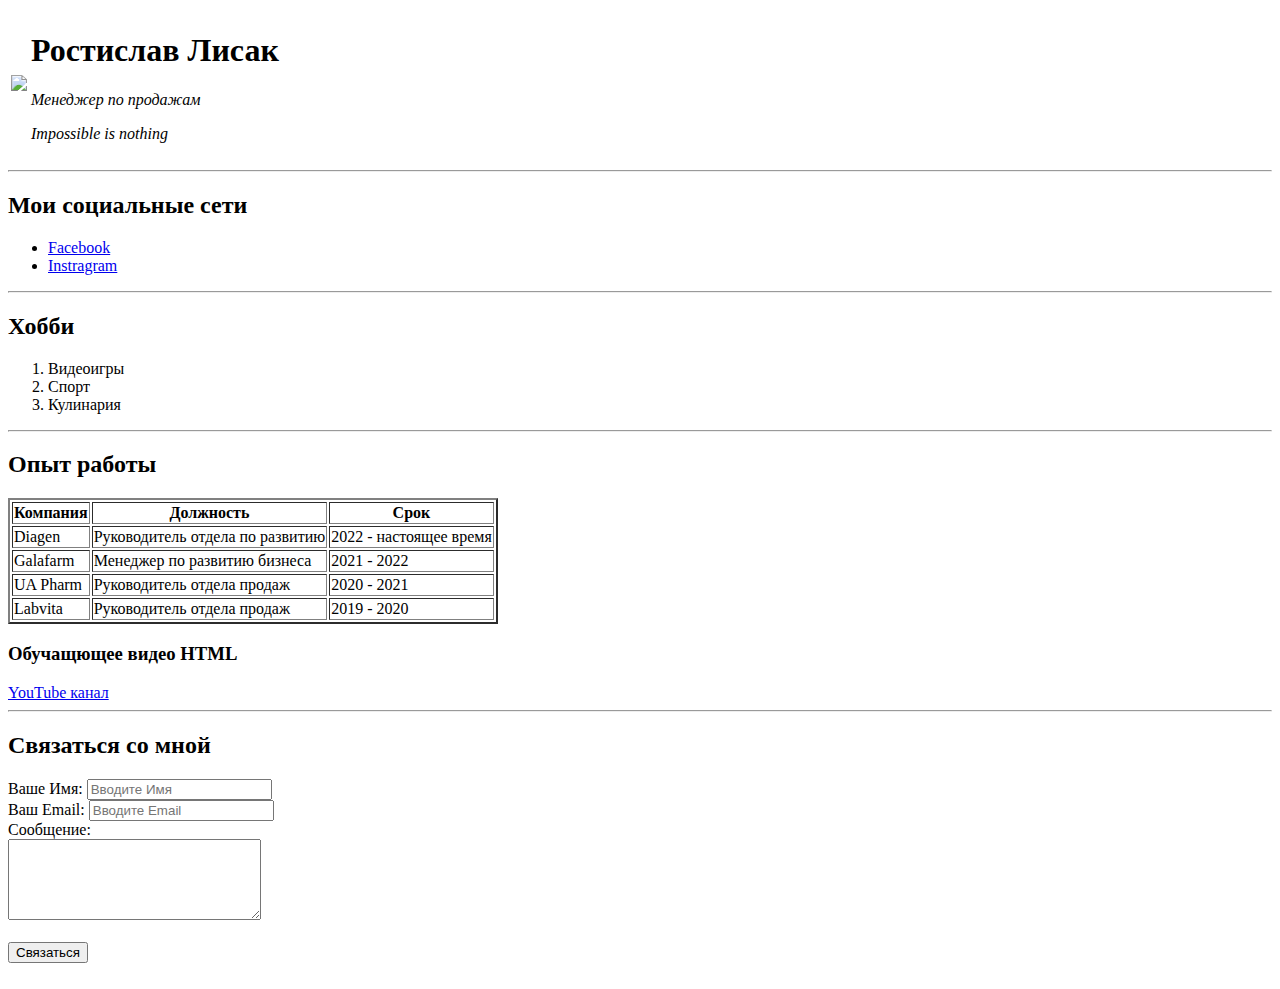
==== index.html @ 3a951378 "Create CV" ====
<!DOCTYPE html>
<html>
<head>
    <meta charset="UTF-8">
    <title>Ростислав Лисак</title>
</head>
<body>
    <table>
    <tr>
        <td>
            <img src="https://encrypted-tbn0.gstatic.com/images?q=tbn:ANd9GcSpwhJscgv9q_q6D1q1VCrUpm_bke08AkAEXg&usqp=CAU" width="400"/>
        </td>
        <td>  
            <h1>Ростислав Лисак</h1>
            <p> <em>Менеджер по продажам</em></p>
            <p> <strong></strong></p>
            <p> <em>Impossible is nothing</em></p>
            <p> <strong></strong></p>
        </td>
    </tr>
    <table>
<hr>

<h2>Мои социальные сети</h2>
<ul>
<li><a href="https://www.facebook.com" target="_blank">Facebook</a></li>
<li><a href="https://www.instagram.com" target="_blank">Instragram</a></li>
</ul>

<hr>

<h2>Хобби</h2>
<ol>
    <li>Видеоигры</li>
    <li>Спорт</li>
    <li>Кулинария</li>
</ol>

<hr>

<h2>Опыт работы</h2>
<table border="2">
    <tr>
        <th>Компания</th>
        <th>Должность</th>
        <th>Срок</th>
    </tr>
    <tr>
        <td>Diagen</td>
        <td>Руководитель отдела по развитию</td>
        <td>2022 - настоящее время</td>
    </tr>
    <tr>
        <td>Galafarm</td>
        <td>Менеджер по развитию бизнеса</td>
        <td>2021 - 2022</td>
    </tr>
    <tr>
        <td>UA Pharm</td>
        <td>Руководитель отдела продаж</td>
        <td>2020 - 2021</td>
    </tr>
    <tr>
        <td> Labvita</td>
        <td>Руководитель отдела продаж</td>
        <td>2019 - 2020</td>
    </tr>
    
</table>


<h3>Обучащющее видео HTML</h3>
<a href="youtube.html">YouTube канал</a>

<hr>

<h2>Связаться со мной</h2>
<form action="/">
    <label for="name">Ваше Имя:</label>
    <input type="text" id="name" placeholder="Вводите Имя">

    <br>

    <label for="email">Ваш Email:</label>
    <input type="email" id="email" placeholder="Вводите Email">

    <br>

    <label for="email">Сообщение:</label>
    <br>
    <textarea name="" id="text" cols="29" rows="5"></textarea>

    <br>
    <br>

<input type="submit" value="Связаться">
</form>


<br>

</body>
</html>
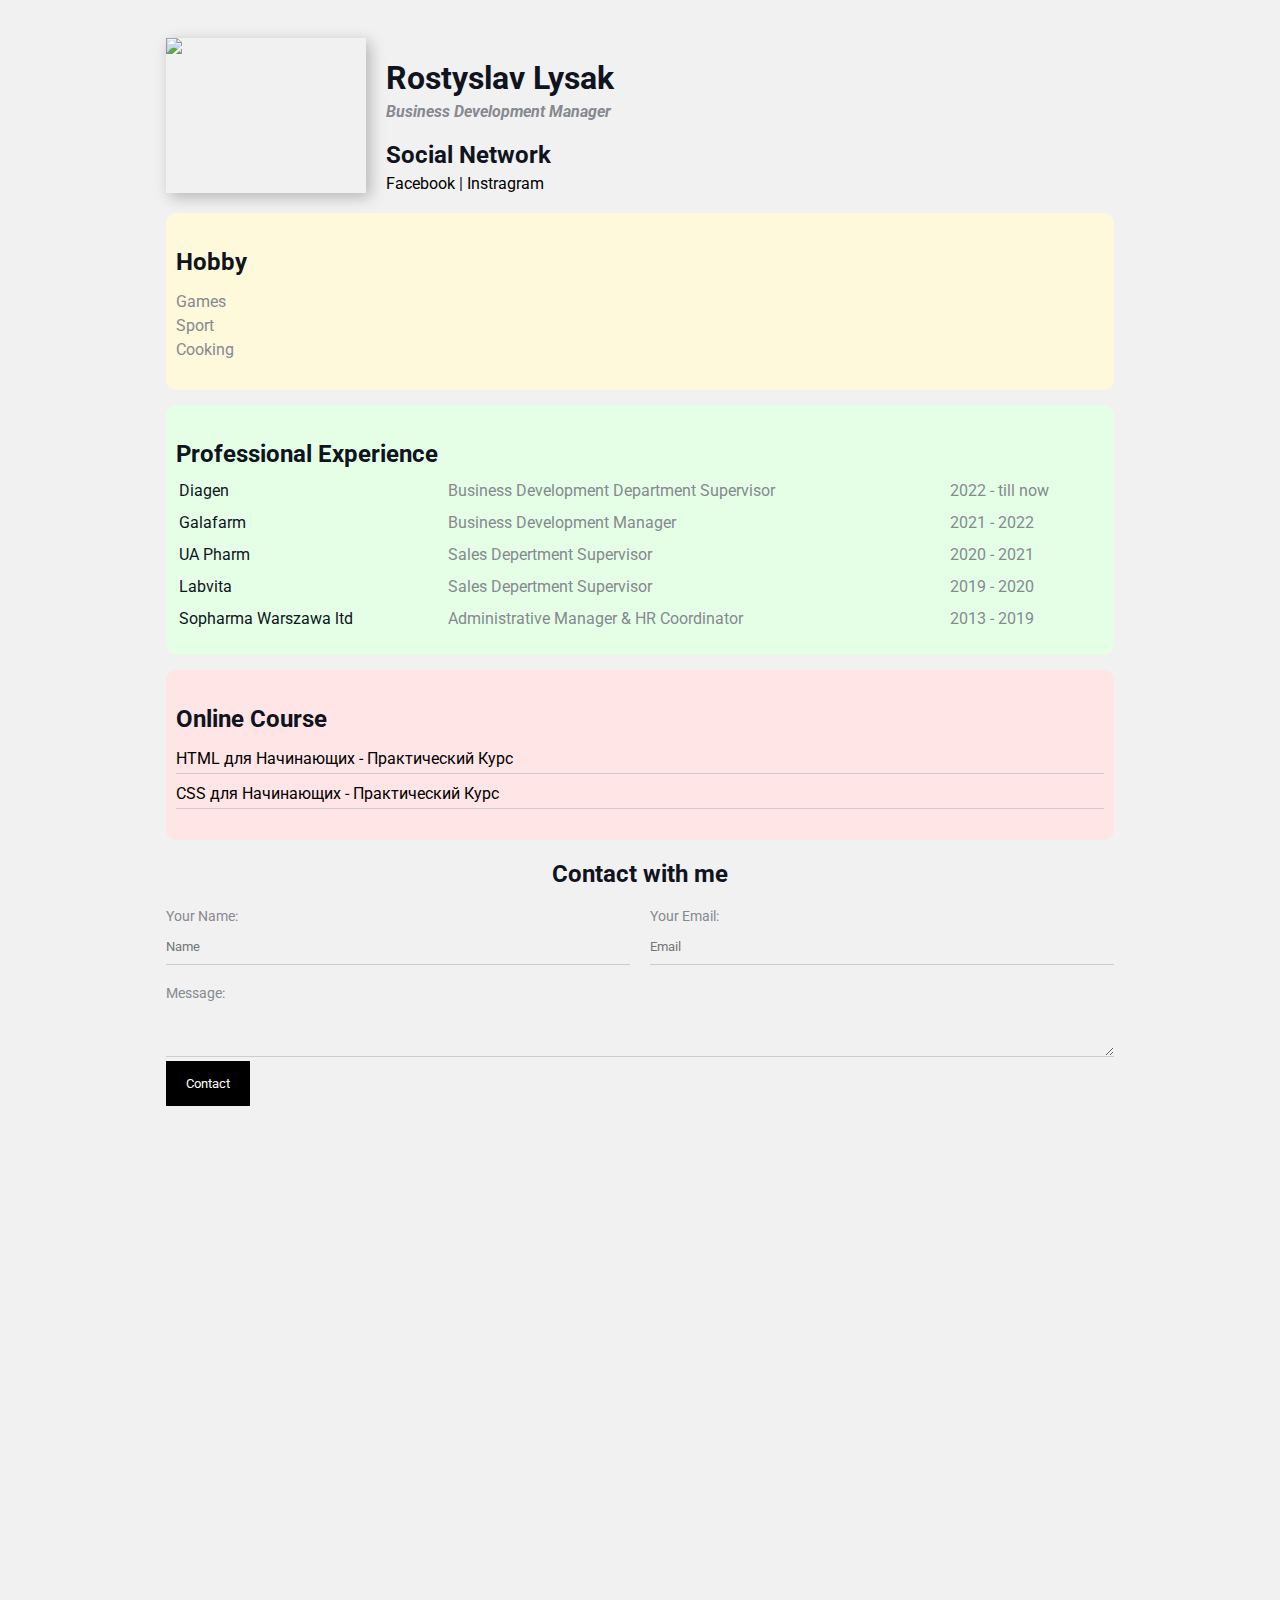
==== commit 75ce9925: "Add files via upload" ====
--- a/index.html
+++ b/index.html
@@ -2,102 +2,132 @@
 <html>
 <head>
     <meta charset="UTF-8">
-    <title>Ростислав Лисак</title>
+    <title>Rostyslav Lysak</title>
+    <link rel="stylesheet" href="styles.css">
 </head>
+
 <body>
-    <table>
-    <tr>
-        <td>
-            <img src="https://encrypted-tbn0.gstatic.com/images?q=tbn:ANd9GcSpwhJscgv9q_q6D1q1VCrUpm_bke08AkAEXg&usqp=CAU" width="400"/>
-        </td>
-        <td>  
-            <h1>Ростислав Лисак</h1>
-            <p> <em>Менеджер по продажам</em></p>
-            <p> <strong></strong></p>
-            <p> <em>Impossible is nothing</em></p>
-            <p> <strong></strong></p>
-        </td>
-    </tr>
-    <table>
-<hr>
 
-<h2>Мои социальные сети</h2>
-<ul>
-<li><a href="https://www.facebook.com" target="_blank">Facebook</a></li>
-<li><a href="https://www.instagram.com" target="_blank">Instragram</a></li>
-</ul>
-
-<hr>
-
-<h2>Хобби</h2>
-<ol>
-    <li>Видеоигры</li>
-    <li>Спорт</li>
-    <li>Кулинария</li>
-</ol>
-
-<hr>
-
-<h2>Опыт работы</h2>
-<table border="2">
-    <tr>
-        <th>Компания</th>
-        <th>Должность</th>
-        <th>Срок</th>
-    </tr>
-    <tr>
-        <td>Diagen</td>
-        <td>Руководитель отдела по развитию</td>
-        <td>2022 - настоящее время</td>
-    </tr>
-    <tr>
-        <td>Galafarm</td>
-        <td>Менеджер по развитию бизнеса</td>
-        <td>2021 - 2022</td>
-    </tr>
-    <tr>
-        <td>UA Pharm</td>
-        <td>Руководитель отдела продаж</td>
-        <td>2020 - 2021</td>
-    </tr>
-    <tr>
-        <td> Labvita</td>
-        <td>Руководитель отдела продаж</td>
-        <td>2019 - 2020</td>
-    </tr>
-    
-</table>
+<div class="container">
 
 
-<h3>Обучащющее видео HTML</h3>
-<a href="youtube.html">YouTube канал</a>
 
-<hr>
+    <div class="info">
+            <img src="https://pbs.twimg.com/profile_images/596986322709061632/yH_GbcOr_400x400.jpg" 
+            class="avatar" />
+                
+        <div class="info-text">
+            <h1>Rostyslav Lysak</h1>
+            <p> Business Development Manager</p>
+            <p> <strong></strong></p>
+        
+            
+            <h2>Social Network</h2>
+            
+            <a href="https://www.facebook.com" target="_blank">Facebook</a>
+            |
+            <a href="https://www.instagram.com" target="_blank">Instragram</a>
+        </div>
 
-<h2>Связаться со мной</h2>
-<form action="/">
-    <label for="name">Ваше Имя:</label>
-    <input type="text" id="name" placeholder="Вводите Имя">
-
-    <br>
-
-    <label for="email">Ваш Email:</label>
-    <input type="email" id="email" placeholder="Вводите Email">
-
-    <br>
-
-    <label for="email">Сообщение:</label>
-    <br>
-    <textarea name="" id="text" cols="29" rows="5"></textarea>
-
-    <br>
-    <br>
-
-<input type="submit" value="Связаться">
-</form>
+    </div>      
 
 
-<br>
 
-</body>
+    <div class="card bg-yellow">
+        <h2>Hobby</h2>
+        <ol class="list">
+            <li>Games</li>
+            <li>Sport</li>
+            <li>Cooking</li>
+        </ol>
+    </div>
+
+   
+
+
+<div class="card bg-green">
+        <h2>Professional Experience</h2>
+        <table class="table">
+            <tr>
+                <td>Diagen</td>
+                <td>Business Development Department Supervisor</td>
+                <td>2022 - till now</td>
+            </tr>
+            <tr>
+                <td>Galafarm</td>
+                <td>Business Development Manager</td>
+                <td>2021 - 2022</td>
+            </tr>
+            <tr>
+                <td>UA Pharm</td>
+                <td>Sales Depertment Supervisor</td>
+                <td>2020 - 2021</td>
+            </tr>
+            <tr>
+                <td> Labvita</td>
+                <td>Sales Depertment Supervisor</td>
+                <td>2019 - 2020</td>
+            </tr>
+            <tr>
+                <td> Sopharma Warszawa ltd</td>
+                <td>Administrative Manager & HR Coordinator</td>
+                <td>2013 - 2019</td>
+            </tr> 
+        </table>
+    </div>
+
+
+
+
+<div class="card bg-red">
+        <h2>Online Course</h2>
+            <ul class="link-list" >
+            <li><a href="https://www.youtube.com/watch?v=DOEtVdkKwcU">HTML для Начинающих - Практический Курс</a>
+            </li>
+            <li><a href="https://www.youtube.com/watch?v=SpCUuyZZTp8">CSS для Начинающих - Практический Курс</a>
+            </li>
+            </ul>
+</div>
+ 
+
+
+
+    <div class="contact">
+                <h2>Contact with me</h2>
+            <form action="/">
+        <div class="row">
+                <div class="form-group">
+                    <label for="name">Your Name:</label>
+                    <input type="text" id="name" placeholder="Name">
+                </div>
+
+
+                <div class="form-group">
+                    <label for="email">Your Email:</label>
+                    <input type="email" id="email" placeholder="Email">
+                </div>
+
+        </div>
+        
+                <div class="form-group">
+                    <label for="email">Message:</label>
+                    <textarea name="" id="text" cols="15" rows="2"></textarea>
+                </div>
+                
+                <input class="btn" type="submit" value="Contact">
+            </form>
+        </div>
+
+        <div class="position">
+            <div class="box"></div>
+        </div>
+</div>
+
+
+
+    <div style="margin-bottom: 500px;;">
+    </div>
+
+
+    </body>
 </html>--- a/styles.css
+++ b/styles.css
@@ -0,0 +1,214 @@
+@import url('https://fonts.googleapis.com/css2?family=Roboto&display=swap');
+
+
+body {
+background-color: #f1f1f1;
+color: #0f141e;
+
+font-size: 16px;
+font-weight: normal;
+font-family: 'Roboto', sans-serif;
+}
+
+a {
+    color: black;
+    text-decoration: none;
+}
+
+a:hover {
+    text-decoration: underline;
+}
+
+a:active {
+    color: blue;
+}
+
+a:visited {
+    color: #86898f;
+}
+
+.avatar {
+    width: 200px;
+    border-radius: 0px;
+    box-shadow: 4px 4px 14px rgba(0,0,0,0.25);
+}
+
+.info {
+    margin-bottom: 20px;
+    display: flex;
+}
+
+@media (max-width: 700px){
+.info {
+    text-align: center;
+    display: block;
+}
+
+
+}
+
+.info-text {
+    margin-left: 20px;
+}
+
+.info-text h1{
+    margin-bottom: 5px;
+}
+.info-text h2{
+    margin-bottom: 5px;
+}
+
+.info p {
+color: #86898f;
+margin: 0;
+font-style: italic;
+font-weight: bold;
+text-decoration: none;
+/* text-transform: uppercase; */
+/* letter-spacing: 4px; */
+/* word-spacing: 42px; */
+}
+
+.container {
+width: 75%;
+margin: auto;
+padding: 30px;
+}
+
+/* .social {
+background: #f1f1f1;
+padding: 15px 20px 25px 30px;
+border: 5px solid red;
+margin: 20px;
+
+} */
+
+
+.bg-yellow {
+    background: #fff9dc;
+}
+
+.bg-green {
+    background: #e5ffe7;
+}
+
+.bg-red {
+    background: #ffe5e5;
+}
+
+
+.card{
+    padding: 15px 10px;
+    margin-bottom: 15px;
+    border-radius: 10px;
+}
+
+.card h2{
+margin-bottom: 10px;
+}
+
+
+.list {
+    padding: 0 0px;
+    list-style: none;
+}
+
+.list li {
+    color: #86898f;
+    margin-bottom: 5px;
+}
+
+.table {
+    width: 100%;
+}
+
+.table td {
+    padding-bottom: 10px;
+}
+
+.table td:nth-child(2),
+.table td:nth-child(3) {
+    color: #86898f;
+}
+
+.link-list {
+    list-style: none;
+    padding: 0;
+}
+
+.link-list li {
+    margin-bottom: 10px;
+    padding-bottom: 5px;
+    border-bottom: 1px solid #ccc;
+}
+
+.contact h2{
+text-align: center;
+}
+
+.form-group label {
+display: block;
+font-size: 14px;
+color: #86898f;
+}
+
+.form-group input, 
+ .form-group textarea {
+    width: 100%;
+    box-sizing: border-box;
+    border: none;
+    background: transparent;
+    border-bottom: 1px solid #ccc;
+    color: #000;
+    padding: 15px 0 10px;
+    outline: none;
+    font-family: inherit;
+    
+    }
+
+.row {
+display: flex;
+margin-bottom: 20px;
+    }
+
+.row > .form-group {
+    width: 50%;
+}
+
+
+.row > .form-group:first-child {
+    margin-right: 20px;
+}
+
+
+.btn {
+    background: #000;
+    color: #fff;
+    padding: 15px 20px;
+    border: none;
+    font-family: inherit;
+    cursor: pointer;
+}
+
+.btn:hover {
+    opacity: 0.9;
+
+}
+
+
+/* .position {
+position: relative;
+border: 4px solid black;
+margin-top: 40px;
+padding: 20px;
+height: 300px;
+}
+
+.box {
+    position: fixed;
+    top: 0;
+    left: opx
+    width: 100%;
+    height: 50px;
+    background: lightcoral;
+} */